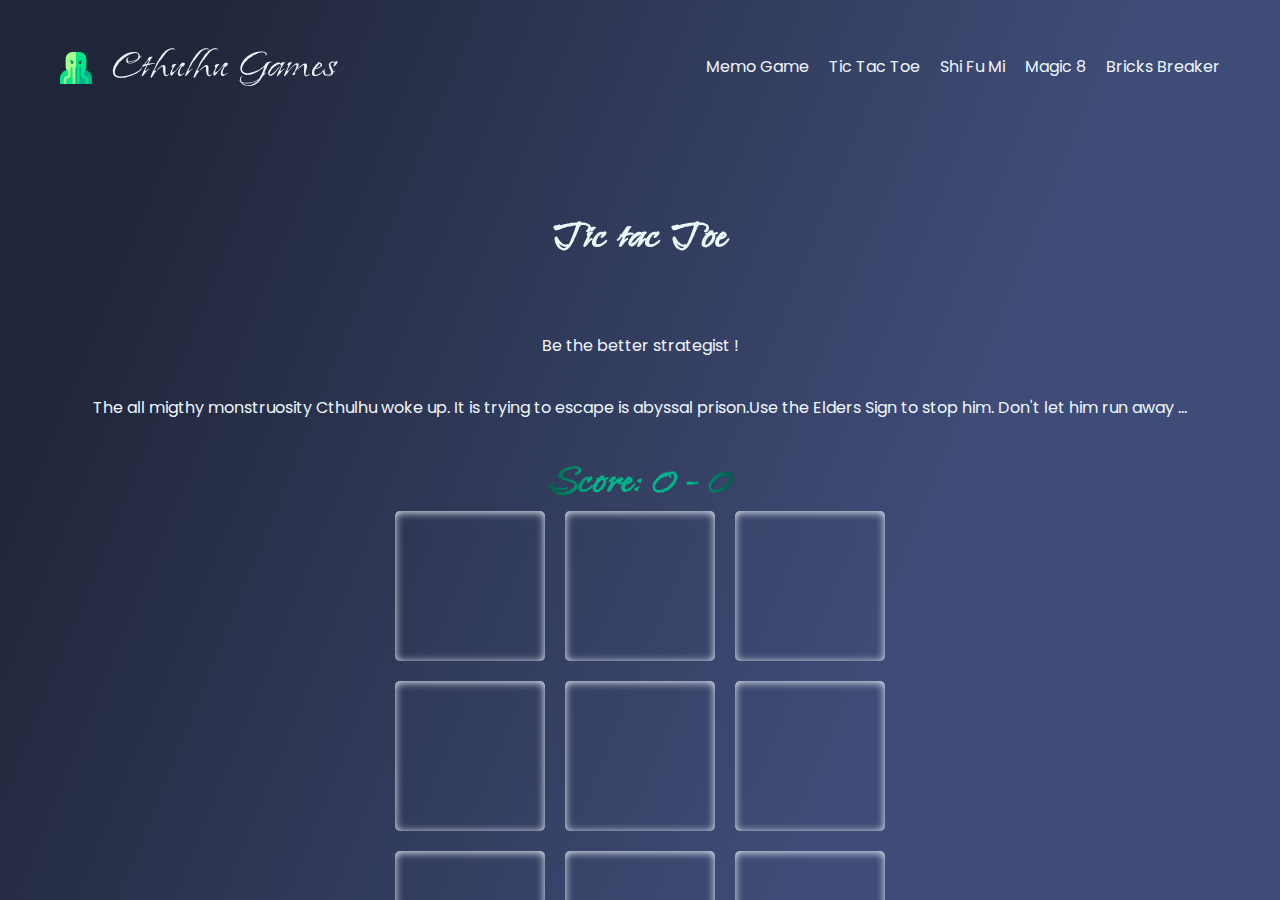
==== pages/tic_tac_toe.html @ e5f5dcf8 "first commit" ====
<!DOCTYPE html>
<html lang="en">
	<head>
		<meta charset="UTF-8" />
		<meta http-equiv="X-UA-Compatible" content="IE=edge" />
		<meta name="viewport" content="width=device-width, initial-scale=1.0" />
		<title>Tic Tac Toe</title>
		<link rel="icon" href="../assets/icons/monster.png" />
		<link rel="stylesheet" href="../css/index.css" />
		<script src="../scripts/index.js"></script>
		<script src="../scripts/ttt.js"></script>
	</head>
	<body>
		<div class="body">
			<header>
				<div class="logo">
					<a href="../index.html"
						><div class="adaptive-img-cover shaking-logo">
							<span>
								<img
									src="../assets/icons/monster.png"
									alt="Cthulhu games logo" />
							</span></div
					></a>
					<a href="../index.html">Cthulhu Games</a>
				</div>
				<button
					type="button"
					class="shaking-logo"
					id="burger"
					aria-label="Toggle navigation">
					<div class="adaptive-img-cover">
						<span>
							<img src="../assets/icons/bar.svg" alt="Menu button" />
						</span>
					</div>
					<div class="adaptive-img-cover">
						<span>
							<img src="../assets/icons/bar.svg" alt="Menu button" />
						</span>
					</div>
					<div class="adaptive-img-cover">
						<span>
							<img src="../assets/icons/bar.svg" alt="Menu button" />
						</span>
					</div>
				</button>
				<nav id="navbar">
					<a href="./memo_game.html">Memo Game</a>
					<a href="./tic_tac_toe.html">Tic Tac Toe</a>
					<a href="./rps.html">Shi Fu Mi</a>
					<a href="./magic_ball.html">Magic 8</a>
					<a href="./bricks_breaker.html">Bricks Breaker</a>
				</nav>
			</header>
			<main>
				<h1>Tic tac Toe</h1>
				<p class="lead">Be the better strategist !</p>
				<p class="lead">
					The all migthy monstruosity Cthulhu woke up. It is trying to escape is
					abyssal prison.Use the Elders Sign to stop him. Don't let him run away
					...
				</p>
				<div class="ttt-container">
					<div class="ttt-score-container">
						<h2 class="score-title">
							Score: <span id="playerScore"></span> -
							<span id="computerScore"></span>
						</h2>
					</div>
					<div class="ttt-game-container"></div>
					<div class="ttt-result-container">
						<h2 class="score-title">
							<span id="tttResult"> </span>
						</h2>
					</div>
				</div>
			</main>
			<footer>
				<div class="footer-container">
					<a href="../index.html"
						><div class="adaptive-img-cover shaking-logo">
							<span>
								<img
									src="../assets/icons/monster.png"
									alt="Cthulhu games logo" />
							</span></div
					></a>
					<p>
						Designed with 🪄 by
						<a href="https://github.com/Johanna-Fgt" target="_blank"
							>🧟‍♀️ Johanna-Fgt</a
						>
						| 2022
					</p>
				</div>
			</footer>
		</div>
	</body>
</html>
---- css/index.css ----
@import url("https://fonts.googleapis.com/css2?family=Island+Moments&family=Poppins:wght@300;400;700;900&display=swap");
@import url("https://fonts.googleapis.com/css2?family=Source+Code+Pro&display=swap");
*,
::after,
::before {
  box-sizing: inherit;
  padding: 0;
  margin: 0;
}

html {
  line-height: 1.15;
  box-sizing: border-box;
  font-family: sans-serif;
}

main {
  display: block;
}

h1 {
  font-size: 2em;
  margin: 0.67em 0;
}

a {
  background-color: transparent;
}

abbr[title] {
  -webkit-text-decoration: underline dotted;
  text-decoration: underline dotted;
}

code,
kbd,
pre,
samp {
  font-family: monospace, monospace;
  font-size: 1em;
}

sub,
sup {
  font-size: 75%;
  line-height: 0;
  position: relative;
  vertical-align: baseline;
}

sub {
  bottom: -0.25em;
}

sup {
  top: -0.5em;
}

button,
input,
optgroup,
select,
textarea {
  line-height: inherit;
  border: 1px solid currentColor;
}

button {
  overflow: visible;
  text-transform: none;
}

[type=button],
[type=reset],
[type=submit],
button {
  -webkit-appearance: button;
  padding: 1px 6px;
}

input {
  overflow: visible;
}

input,
textarea {
  padding: 1px;
}

fieldset {
  border: 1px solid currentColor;
  margin: 0 2px;
}

legend {
  color: inherit;
  display: table;
  max-width: 100%;
  white-space: normal;
}

progress {
  display: inline-block;
  vertical-align: baseline;
}

select {
  text-transform: none;
}

textarea {
  overflow: auto;
  vertical-align: top;
}

[type=search] {
  -webkit-appearance: textfield;
  outline-offset: -2px;
}

[type=color] {
  background: inherit;
}

::-webkit-inner-spin-button,
::-webkit-outer-spin-button {
  height: auto;
}

::-webkit-input-placeholder {
  color: inherit;
  opacity: 0.5;
}

::-webkit-file-upload-button,
::-webkit-search-decoration {
  -webkit-appearance: button;
  font: inherit;
}

::-moz-focus-inner {
  border: 0;
}

:-moz-focusring {
  outline: 1px dotted ButtonText;
}

:-moz-ui-invalid {
  box-shadow: none;
}

hr {
  box-sizing: content-box;
  height: 0;
  color: inherit;
  overflow: visible;
}

dl,
ol,
ul {
  margin: 1em 0;
}

dl dl,
dl ol,
dl ul,
ol dl,
ol ol,
ol ul,
ul dl,
ul ol,
ul ul {
  margin: 0;
}

b,
strong {
  font-weight: bolder;
}

audio,
video {
  display: inline-block;
}

audio:not([controls]) {
  display: none;
  height: 0;
}

img {
  border: 0;
}

svg:not(:root) {
  overflow: hidden;
}

table {
  text-indent: 0;
  border-color: inherit;
}

details {
  display: block;
}

dialog {
  background-color: inherit;
  border: solid;
  color: inherit;
  display: block;
  height: -webkit-fit-content;
  height: -moz-fit-content;
  height: fit-content;
  left: 0;
  margin: auto;
  padding: 1em;
  position: absolute;
  right: 0;
  width: -webkit-fit-content;
  width: -moz-fit-content;
  width: fit-content;
}

dialog:not([open]) {
  display: none;
}

summary {
  display: list-item;
}

canvas {
  display: inline-block;
}

template {
  display: none;
}

[hidden] {
  display: none;
}

/* ADAPTIVE IMAGES */
*[class*=adaptive-img-] {
  position: relative;
  overflow: hidden;
}

*[class*=adaptive-img-] > span,
*[class*=adaptive-img-] > span > img {
  top: 0;
  left: 0;
  right: 0;
  bottom: 0;
  padding: 0;
  display: block;
  position: absolute;
  box-sizing: border-box;
}

*[class*=adaptive-img-] > span {
  border: 0;
  margin: 0;
  opacity: 1;
  width: initial;
  height: initial;
  overflow: hidden;
  background: none;
}

*[class*=adaptive-img-] > span > img {
  width: 0;
  height: 0;
  border: none;
  margin: auto;
  min-width: 100%;
  max-width: 100%;
  min-height: 100%;
  max-height: 100%;
}

.adaptive-img-cover > span > img {
  -o-object-fit: cover;
     object-fit: cover;
}

.adaptive-img-contain > span > img {
  -o-object-fit: contain;
     object-fit: contain;
}

html {
  position: fixed;
  top: 0;
  left: 0;
  min-width: 100%;
  max-width: 100%;
  min-height: 100%;
  max-height: 100%;
  overflow: hidden;
  display: flex;
  flex-direction: column;
  font-size: 62.5%;
}

body {
  width: 100%;
  display: flex;
  align-items: center;
  flex-direction: column;
  gap: 0;
  flex: 1 0;
  max-height: 100vh;
  overflow: hidden;
  background-image: linear-gradient(112.1deg, rgb(32, 38, 57) 11.4%, rgb(63, 76, 119) 70.2%);
}

.body {
  min-height: 100%;
  overflow-y: scroll;
  overflow-x: hidden;
  width: 100%;
  display: flex;
  align-items: center;
  flex-direction: column;
  gap: 4rem;
  font-size: 1.6rem;
  font-family: "Poppins", sans-serif;
  color: aliceblue;
}
.body h1 {
  font-family: "Island Moments", cursive;
  font-size: 5rem;
}
.body h1, .body h2, .body h3, .body h4, .body h5, .body h6 {
  width: -webkit-fit-content;
  width: -moz-fit-content;
  width: fit-content;
  width: 100%;
  display: flex;
  align-items: center;
  flex-direction: row;
  gap: 1rem;
  justify-content: center;
}
.body ul {
  list-style: none;
}
.body a {
  text-decoration: none;
}
.body button {
  outline: none;
  border: none;
  cursor: pointer;
}

main {
  width: 100%;
  display: flex;
  align-items: center;
  flex-direction: column;
  gap: 3rem;
  justify-content: center;
  max-width: 1200px;
}

.shaking-logo {
  width: 32px;
  height: 32px;
}
.shaking-logo:hover {
  -webkit-animation: shake 400ms infinite;
          animation: shake 400ms infinite;
}
@-webkit-keyframes shake {
  0% {
    transform: rotate(5deg);
  }
  15% {
    transform: rotate(0);
  }
  30% {
    transform: rotate(-5deg);
  }
  45% {
    transform: rotate(0);
    transform: scale(1.2);
  }
  60% {
    transform: rotate(5deg);
  }
  75% {
    transform: rotate(0);
  }
  90% {
    transform: rotate(-5deg);
  }
  100% {
    transform: rotate(0);
    transform: scale(1.1);
  }
}
@keyframes shake {
  0% {
    transform: rotate(5deg);
  }
  15% {
    transform: rotate(0);
  }
  30% {
    transform: rotate(-5deg);
  }
  45% {
    transform: rotate(0);
    transform: scale(1.2);
  }
  60% {
    transform: rotate(5deg);
  }
  75% {
    transform: rotate(0);
  }
  90% {
    transform: rotate(-5deg);
  }
  100% {
    transform: rotate(0);
    transform: scale(1.1);
  }
}

.lead {
  text-align: center;
  line-height: 2;
}

.score-title {
  font-size: 5rem;
  font-family: "Island Moments", cursive;
  background: radial-gradient(circle, #00B489 19%, #000000 57%);
  -webkit-background-clip: text;
  background-clip: text;
  -webkit-text-fill-color: transparent;
}

figure {
  text-align: justify;
  width: 100%;
  font-size: 2rem;
  font-style: italic;
  font-family: "Island Moments", cursive;
}
figure figcaption {
  margin-top: 1rem;
  text-align: right;
  font-family: "Poppins", sans-serif;
  font-size: 0.8rem;
}

.modal {
  text-align: center;
  line-height: 100vh;
  position: absolute;
  top: 0;
  bottom: 0;
  left: 0;
  right: 0;
  height: 100%;
  z-index: 110;
  font-size: 10rem;
  font-family: "Island Moments", cursive;
}
.modal span {
  font-size: 1.6rem;
  font-family: "Poppins", sans-serif;
}

#modal {
  display: none;
}

#matrix {
  display: none;
  position: absolute;
  top: 0;
  bottom: 0;
  left: 0;
  right: 0;
  z-index: 100;
}

::-webkit-scrollbar {
  width: 15px;
}

::-webkit-scrollbar-track {
  box-shadow: inset 0 0 5px aliceblue;
}

::-webkit-scrollbar-thumb {
  background: rgba(240, 248, 255, 0.421);
  border-radius: 5px;
}
::-webkit-scrollbar-thumb:hover {
  background: #00B489;
  box-shadow: inset 0 0 5px aliceblue;
}

header {
  --header-height: 15vh;
  max-width: 1200px;
  min-height: var(--header-height);
  padding: 0 2rem;
  width: 100%;
  display: flex;
  align-items: center;
  flex-direction: row;
  gap: 0;
  justify-content: center;
  justify-content: space-between;
  position: relative;
}
header a {
  color: aliceblue;
  cursor: pointer;
}
header a:visited {
  color: aliceblue;
}
header a:hover {
  font-weight: bold;
  color: #00B489;
}
header .logo {
  width: 100%;
  display: flex;
  align-items: center;
  flex-direction: row;
  gap: 2rem;
  justify-content: center;
  justify-content: flex-start;
  flex: 1 0;
  font-family: "Island Moments", cursive;
  font-size: 5rem;
  white-space: nowrap;
}
header button {
  display: none;
  background-color: transparent;
  outline: none;
  border: none;
}
header button .adaptive-img-cover {
  width: 32px;
  height: 5px;
}
header button .adaptive-img-cover:first-child {
  transform: rotate(-15deg);
  transition: 450ms ease-in-out;
}
header button .adaptive-img-cover:last-child {
  margin: 4px 0;
  transform: rotate(-10deg);
  transition: 300ms ease-in-out;
}
header button .adaptive-img-cover:nth-child(2) {
  display: block;
  transition: 400ms ease-in-out;
}
header nav {
  width: 100%;
  display: flex;
  align-items: center;
  flex-direction: row;
  gap: 2rem;
  justify-content: center;
  justify-content: flex-end;
}
@media (max-width: 890px) {
  header .logo {
    font-size: 3.5rem;
  }
  header button {
    display: block;
  }
  header nav {
    width: 100%;
    display: flex;
    align-items: center;
    flex-direction: column;
    gap: 5rem;
    height: calc(100vh - var(--header-height) * 2);
    padding: var(--header-height) 0;
    position: absolute;
    top: var(--header-height);
    left: 0;
    background-image: linear-gradient(112.1deg, rgb(32, 38, 57) 11.4%, rgb(63, 76, 119) 70.2%);
    z-index: 10;
    transition: 400ms ease-in-out;
    transform: translateY(-200%);
  }
  header .open {
    transform: translateY(0%);
    transition: 800ms ease-in-out;
  }
  header .open > div:first-child {
    margin: 4px 0;
    transform: rotate(45deg);
  }
  header .open > div:last-child {
    margin: 4px 0;
    transform: rotate(-45deg);
    transition: 450ms ease-in-out;
  }
  header .open > div:nth-child(2) {
    display: none;
  }
}

.home-hero {
  width: 100%;
  margin-top: -4rem;
}
.home-hero .parallax {
  width: 100%;
  height: 70vh;
  width: 100%;
  display: flex;
  align-items: center;
  flex-direction: column;
  gap: 5rem;
  justify-content: center;
  align-items: flex-start;
  background-image: url("../assets/img/andree-wallin-1.jpg");
  background-attachment: fixed;
  background-position: center;
  background-repeat: no-repeat;
  background-size: cover;
  color: aliceblue;
  padding: 5rem;
}
.home-hero .parallax figure {
  width: 40%;
}
.home-hero .parallax h1 {
  justify-content: flex-start;
  font-family: "Poppins", sans-serif;
  font-size: 2rem;
}
.home-hero .parallax h1 span {
  font-family: "Island Moments", cursive;
  font-size: 5rem;
}
@media (max-width: 590px) {
  .home-hero .parallax {
    align-items: center;
  }
  .home-hero .parallax figure {
    width: 100%;
  }
  .home-hero .parallax h1 {
    justify-content: center;
    flex-wrap: wrap;
    text-align: center;
  }
}

.home-slider {
  position: relative;
  overflow: hidden;
  width: 100%;
  display: flex;
  align-items: center;
  flex-direction: row;
  gap: 4rem;
  justify-content: center;
  width: 80%;
}
.home-slider__container {
  width: 100%;
  display: flex;
  align-items: center;
  flex-direction: row;
  gap: 5rem;
  justify-content: center;
  justify-content: flex-start;
  width: 920px;
  max-width: 1200px;
  padding: 5rem;
  list-style: none;
  overflow: scroll;
  scroll-behavior: smooth;
  scrollbar-width: none; /* Firefox */
  -ms-overflow-style: none; /* Internet Explorer 10+ */
}
.home-slider__container::-webkit-scrollbar {
  width: 0;
  height: 0;
}
.home-slider__container li {
  width: 100%;
  display: flex;
  align-items: center;
  flex-direction: row;
  gap: 4rem;
  justify-content: center;
  justify-content: space-around;
  width: -webkit-fit-content;
  width: -moz-fit-content;
  width: fit-content;
}
.home-slider a {
  color: aliceblue;
  cursor: pointer;
  width: 100%;
  display: flex;
  align-items: center;
  flex-direction: column;
  gap: 1rem;
}
.home-slider a:visited {
  color: aliceblue;
}
.home-slider a:hover {
  font-weight: bold;
  color: #00B489;
}
.home-slider a div {
  display: block;
  width: 250px;
  height: 250px;
  background-position: center;
  background-size: cover;
  background-repeat: no-repeat;
  border-radius: 5px;
  transition: 0.4s ease-in-out;
}
.home-slider a div:hover {
  transform: scale(0.9);
  box-shadow: 0 4px 30px aliceblue;
}
.home-slider .slideImg1 {
  background-image: url("../assets/img/memo-game.png");
}
.home-slider .slideImg2 {
  background-image: url("../assets/img/tic-tac-toe.png");
}
.home-slider .slideImg3 {
  background-image: url("../assets/img/rock-paper.png");
}
.home-slider .slideImg4 {
  background-image: url("../assets/img/magic-eight.png");
}
.home-slider .slideImg5 {
  background-image: url("../assets/img/brick-breaker.png");
}
.home-slider .slide-arrow {
  position: absolute;
  display: flex;
  height: 4rem;
  background-color: aliceblue;
  width: 2rem;
  font-size: 3rem;
  cursor: pointer;
  opacity: 0.5;
  transition: opacity 400ms;
}
.home-slider .slide-arrow:hover, .home-slider .slide-arrow:focus {
  opacity: 1;
}
.home-slider #slide-arrow-prev {
  left: 0;
  padding-left: 0.25rem;
  border-radius: 0 2rem 2rem 0;
}
.home-slider #slide-arrow-next {
  right: 0;
  padding-left: 0.75rem;
  border-radius: 2rem 0 0 2rem;
}

.home-info {
  width: 100%;
  display: flex;
  align-items: center;
  flex-direction: row;
  gap: 4rem;
  justify-content: center;
  width: 70%;
  max-width: 1200px;
  padding: 1rem 2rem;
  background: rgba(255, 255, 255, 0.27);
  box-shadow: 0 4px 30px aliceblue;
  backdrop-filter: blur(1.1px);
  -webkit-backdrop-filter: blur(1.1px);
  text-align: center;
  border-radius: 5px;
  line-height: 3rem;
  padding: 2rem;
}
.home-info__container {
  width: 50%;
}
.home-info .adaptive-img-cover {
  width: 50%;
  height: 400px;
  border-radius: 5px;
}
@media (max-width: 590px) {
  .home-info {
    width: 100%;
    display: flex;
    align-items: center;
    flex-direction: column;
    gap: 2rem;
    width: 90%;
  }
  .home-info__container {
    width: 100%;
    display: flex;
    align-items: center;
    flex-direction: column;
    gap: 2rem;
    width: 90%;
  }
  .home-info figure {
    width: 70%;
    padding: 0;
  }
  .home-info .adaptive-img-cover {
    width: 70%;
    height: 450px;
    border-radius: 5px;
  }
}

.memory-game {
  --card-width: 140px;
  --card-height: 180px;
  --gap: 2rem;
  width: 100%;
  display: flex;
  align-items: center;
  flex-direction: column;
  gap: 3rem;
  min-width: calc(var(--card-width) * 2 + var(--gap));
  max-width: calc(var(--card-width) * 6 + var(--gap) * 5);
}
.memory-game .legend {
  font-family: "Island Moments", cursive;
  font-size: 2rem;
  color: aliceblue;
}
.memory-game .legend a {
  color: aliceblue;
  cursor: pointer;
}
.memory-game .legend a:visited {
  color: aliceblue;
}
.memory-game .legend a:hover {
  font-weight: bold;
  color: #00B489;
}
.memory-game .grid {
  width: 100%;
  display: flex;
  align-items: center;
  flex-direction: row;
  gap: var(--gap);
  justify-content: center;
  flex-wrap: wrap;
}
.memory-game .grid .adaptive-img-contain {
  width: var(--card-width);
  height: var(--card-height);
}
.memory-game .score {
  width: 100%;
  display: flex;
  align-items: center;
  flex-direction: row;
  gap: var(--gap);
  justify-content: center;
  justify-content: space-between;
  padding: 0 2rem;
  position: relative;
}
.memory-game .score button {
  background: transparent;
}
.memory-game .score button .adaptive-img-cover {
  width: 32px;
  height: 32px;
}
.memory-game .score button .adaptive-img-cover:hover {
  -webkit-animation: shake 400ms infinite;
          animation: shake 400ms infinite;
}
@keyframes shake {
  0% {
    transform: rotate(5deg);
  }
  15% {
    transform: rotate(0);
  }
  30% {
    transform: rotate(-5deg);
  }
  45% {
    transform: rotate(0);
    transform: scale(1.2);
  }
  60% {
    transform: rotate(5deg);
  }
  75% {
    transform: rotate(0);
  }
  90% {
    transform: rotate(-5deg);
  }
  100% {
    transform: rotate(0);
    transform: scale(1.1);
  }
}
.memory-game .score .hide-menu {
  display: none;
}
.memory-game .score #levelMenu {
  position: absolute;
  top: 58px;
  right: 16px;
  z-index: 2;
  background-color: rgb(32, 38, 57);
  padding: 2rem 4rem;
  line-height: 3rem;
  border-radius: 5px;
  box-shadow: inset 0px 1px 9px 0px aliceblue;
  transition: all 400ms ease-in-out;
}
.memory-game .score #levelMenu:hover {
  color: #00B489;
  box-shadow: inset 0px 1px 9px 0px #00B489;
}
.memory-game .score #levelMenu input {
  display: none;
}
.memory-game .score #levelMenu input:checked + label {
  -webkit-appearance: none;
     -moz-appearance: none;
          appearance: none;
  color: #00B489;
}
.memory-game .score #levelMenu label {
  cursor: pointer;
  transition: all 400ms ease-in-out;
}
.memory-game .score #levelMenu label:hover {
  color: aliceblue;
}
@media (max-width: 980px) {
  .memory-game {
    --card-width: 100px;
    --card-height: 140px;
    --gap: 1rem;
  }
}
@media (max-width: 690px) {
  .memory-game {
    --card-width: 160px;
    --card-height: 200px;
    --gap: 1rem;
  }
}
@media (max-width: 550px) {
  .memory-game {
    --card-width: 120px;
    --card-height: 160px;
    --gap: 1rem;
  }
}
@media (max-width: 480px) {
  .memory-game {
    --card-width: 140px;
    --card-height: 180px;
  }
}

.ttt-game-container {
  --cards-width: 150px;
  --gap: 2rem;
  max-width: calc(var(--cards-width) * 3 + var(--gap) * 2);
  max-height: calc(var(--cards-width) * 3 + var(--gap) * 2);
  width: 100%;
  display: flex;
  align-items: center;
  flex-direction: row;
  gap: var(--gap);
  justify-content: center;
  flex-wrap: wrap;
}
.ttt-game-container .adaptive-img-cover {
  width: var(--cards-width);
  height: var(--cards-width);
  box-shadow: inset 0px 1px 9px 0px aliceblue;
  border-radius: 5px;
  padding: 4rem;
  background-size: 50%;
  background-repeat: no-repeat;
  background-position: center;
  cursor: pointer;
}
.ttt-game-container .adaptive-img-cover:hover {
  box-shadow: inset 0px 1px 9px 0px #00B489;
}
.ttt-game-container .img-none {
  background-image: none;
}

.rps-container {
  --gap: 3rem;
  --img-size: 150px;
  width: 100%;
  display: flex;
  align-items: center;
  flex-direction: column;
  gap: var(--gap);
}
.rps-container .rps-game-container {
  width: 100%;
  display: flex;
  align-items: center;
  flex-direction: row;
  gap: var(--gap);
  justify-content: center;
}
.rps-container .rps-game-container .rps-cards-container {
  width: 100%;
  display: flex;
  align-items: center;
  flex-direction: column;
  gap: 2rem;
  width: 30%;
}
.rps-container .rps-game-container .rps-match-container {
  width: 100%;
  display: flex;
  align-items: center;
  flex-direction: column;
  gap: 2rem;
  flex: 1 0;
}
.rps-container .rps-game-container .rps-match-container .rps-match-content {
  width: 100%;
  display: flex;
  align-items: center;
  flex-direction: row;
  gap: var(--gap);
  justify-content: center;
}
.rps-container .rps-game-container .adaptive-img-cover {
  width: var(--img-size);
  height: var(--img-size);
  cursor: pointer;
}
.rps-container .rps-game-container .adaptive-img-cover:hover {
  -webkit-animation: shake 400ms infinite;
          animation: shake 400ms infinite;
}
@keyframes shake {
  0% {
    transform: rotate(5deg);
  }
  15% {
    transform: rotate(0);
  }
  30% {
    transform: rotate(-5deg);
  }
  45% {
    transform: rotate(0);
    transform: scale(1.2);
  }
  60% {
    transform: rotate(5deg);
  }
  75% {
    transform: rotate(0);
  }
  90% {
    transform: rotate(-5deg);
  }
  100% {
    transform: rotate(0);
    transform: scale(1.1);
  }
}
@media (max-width: 680px) {
  .rps-container {
    --gap: 4rem;
    --img-size: 80px;
    width: 100%;
    display: flex;
    align-items: center;
    flex-direction: column;
    gap: var(--gap);
  }
  .rps-container .rps-game-container {
    width: 100%;
    display: flex;
    align-items: center;
    flex-direction: column;
    gap: var(--gap);
  }
  .rps-container .rps-game-container .rps-cards-container {
    width: 100%;
    display: flex;
    align-items: center;
    flex-direction: row;
    gap: 2rem;
    justify-content: center;
    width: 100%;
  }
  .rps-container .rps-game-container .adaptive-img-cover {
    width: var(--img-size);
    height: var(--img-size);
  }
}

.hero {
  z-index: 5;
  max-width: 70%;
  width: 100%;
  display: flex;
  align-items: center;
  flex-direction: column;
  gap: 2rem;
  padding: 1rem 2rem;
  background: rgba(255, 255, 255, 0.27);
  box-shadow: 0 4px 30px aliceblue;
  backdrop-filter: blur(1.1px);
  -webkit-backdrop-filter: blur(1.1px);
  text-align: center;
  border-radius: 5px;
  line-height: 3rem;
}
.hero button {
  color: aliceblue;
  font-family: "Island Moments", cursive;
  font-size: 2rem;
  padding: 1.5rem;
  border-radius: 50%;
  background: #00B489;
  background: radial-gradient(circle, #00B489 19%, #000000 57%);
  border: inset 8px #00B489;
  transition: all 850ms;
}
.hero button:hover {
  transform: rotate(1turn);
  border: outset 8px #00B489;
}
.hero button:active {
  border: inset 8px #00B489;
}
.hero .adaptive-img-cover {
  width: 32px;
  height: 32px;
}

.magic-ball {
  margin-top: -10%;
  width: 100%;
}
.magic-ball #ball {
  max-width: 50%;
  margin: auto;
  aspect-ratio: 1/1;
  border-radius: 50%;
  background: radial-gradient(circle, #00B489 19%, #000000 57%);
  box-shadow: 25px 67px 45px -7px #00B489 inset;
  -webkit-box-shadow: 25px 67px 45px -7px #00B489 inset;
  -moz-box-shadow: 25px 67px 45px -7px #00B489 inset;
  width: 100%;
  display: flex;
  align-items: center;
  flex-direction: row;
  gap: 0;
  justify-content: center;
}
@media (max-width: 980px) {
  .magic-ball #ball {
    max-width: 80%;
  }
}
.magic-ball .shaking {
  -webkit-animation: shake 2s ease-in-out;
          animation: shake 2s ease-in-out;
}
@keyframes shake {
  0% {
    transform: translate(0%, 0%);
  }
  10% {
    transform: translate(-5%, 5%);
  }
  20% {
    transform: translate(20%, -20%);
  }
  30% {
    transform: translate(-10%, 10%);
  }
  40% {
    transform: translate(10%, 5%);
  }
  50% {
    transform: translate(-10%, 10%);
  }
  60% {
    transform: translate(20%, -20%);
  }
  70% {
    transform: translateX(-10%, 10%);
  }
  80% {
    transform: translate(20%, -20%);
  }
  80% {
    transform: translate(10%, -10%);
  }
  100% {
    transform: translateX(0%);
  }
}
.magic-ball p {
  width: 100%;
  display: flex;
  align-items: center;
  flex-direction: column;
  gap: 0;
  max-height: 250px;
  min-height: 200px;
  max-width: 250px;
  min-width: 150px;
  margin-left: 1rem;
  background-image: url("../assets/magic_ball/triangle.png");
  background-repeat: no-repeat;
  background-position: center;
  background-size: contain;
  -webkit-animation: pulsate 0.11s ease-in-out infinite alternate;
          animation: pulsate 0.11s ease-in-out infinite alternate;
}
@-webkit-keyframes pulsate {
  100% {
    text-shadow: 0 0 4px #fff, 0 0 11px #fff, 0 0 19px #fff, 0 0 40px #5ee7df, 0 0 80px #5ee7df, 0 0 90px #5ee7df, 0 0 100px #5ee7df, 0 0 150px #5ee7df;
  }
  0% {
    text-shadow: 0 0 4px #fff, 0 0 10px #fff, 0 0 18px #fff, 0 0 38px #5ee7df, 0 0 73px #5ee7df, 0 0 80px #5ee7df, 0 0 94px #5ee7df, 0 0 140px #5ee7df;
  }
}
@keyframes pulsate {
  100% {
    text-shadow: 0 0 4px #fff, 0 0 11px #fff, 0 0 19px #fff, 0 0 40px #5ee7df, 0 0 80px #5ee7df, 0 0 90px #5ee7df, 0 0 100px #5ee7df, 0 0 150px #5ee7df;
  }
  0% {
    text-shadow: 0 0 4px #fff, 0 0 10px #fff, 0 0 18px #fff, 0 0 38px #5ee7df, 0 0 73px #5ee7df, 0 0 80px #5ee7df, 0 0 94px #5ee7df, 0 0 140px #5ee7df;
  }
}
@media (max-width: 480px) {
  .magic-ball p {
    max-width: 70%;
  }
}
.magic-ball p span {
  padding-top: 3rem;
  margin-left: -1rem;
  width: 50%;
  text-align: center;
  font-family: "Source Code Pro", monospace;
  font-weight: bold;
  line-height: 2;
  color: #5ee7df;
  text-shadow: 0 0 7px #fff, 0 0 10px #fff, 0 0 21px #fff, 0 0 42px #5ee7df, 0 0 82px #5ee7df, 0 0 92px #5ee7df, 0 0 102px #5ee7df, 0 0 151px #5ee7df;
}
@media (max-width: 580px) {
  .magic-ball p span {
    max-width: 30%;
    font-size: 1.3333333333rem;
  }
}

footer {
  min-height: 250px;
  width: 100%;
  background-color: rgb(32, 38, 57);
  position: relative;
  font-family: "Island Moments", cursive;
  font-size: 2rem;
  color: aliceblue;
}
footer:before {
  content: " ";
  box-shadow: 0px 20px 20px -20px aliceblue inset;
  height: 250px;
  width: 100%;
  position: absolute;
  top: 0;
  left: 0;
  z-index: 1;
}
footer .footer-container {
  position: absolute;
  top: 0;
  left: 0;
  z-index: 2;
  width: 100%;
  display: flex;
  align-items: center;
  flex-direction: column;
  gap: 3rem;
  justify-content: center;
  padding: 5rem 0;
}
footer a {
  color: aliceblue;
  cursor: pointer;
}
footer a:visited {
  color: aliceblue;
}
footer a:hover {
  font-weight: bold;
  color: #00B489;
}/*# sourceMappingURL=index.css.map */
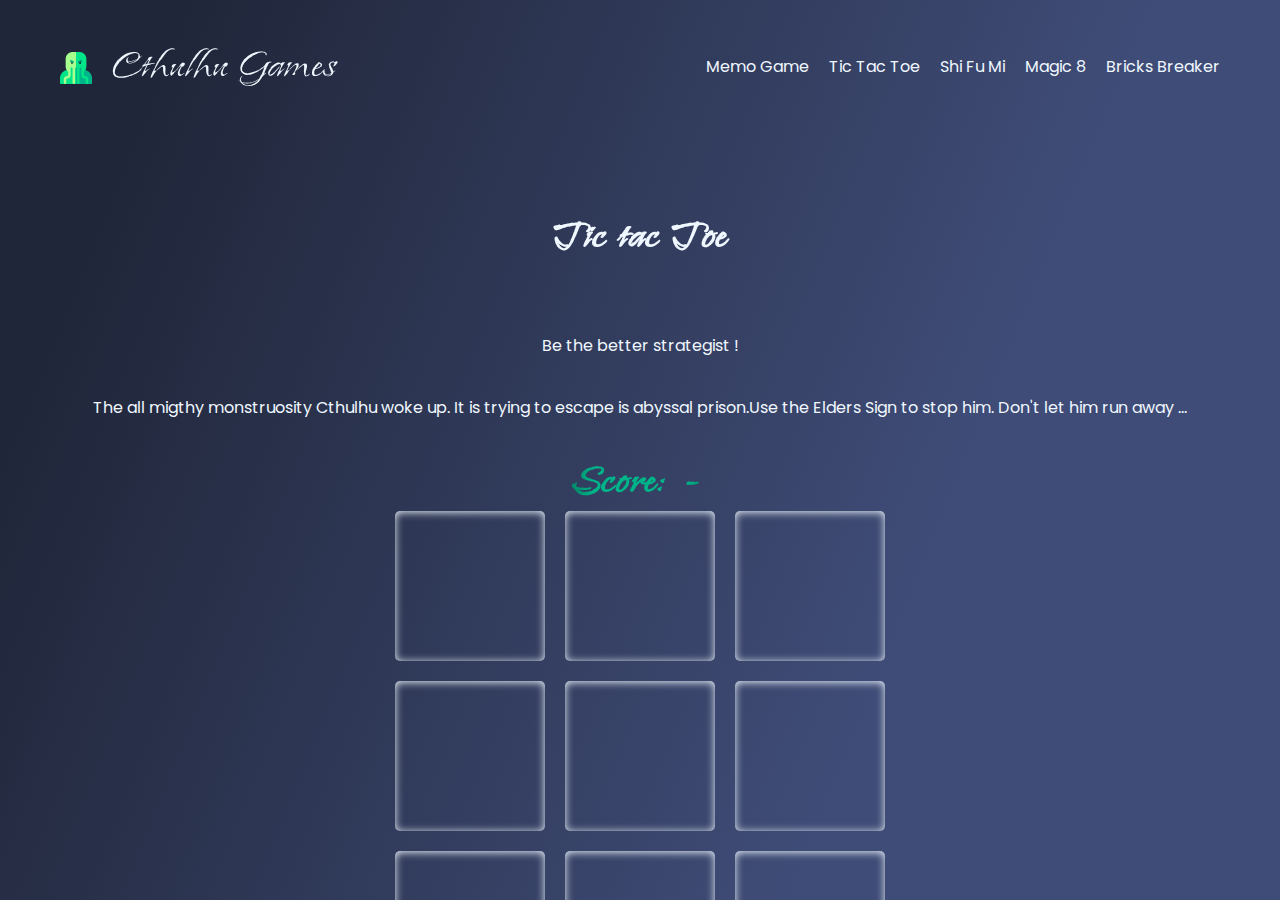
==== commit 8078940a: "ttt" ====
--- a/pages/tic_tac_toe.html
+++ b/pages/tic_tac_toe.html
@@ -9,6 +9,7 @@
 		<link rel="stylesheet" href="../css/index.css" />
 		<script src="../scripts/index.js"></script>
 		<script src="../scripts/ttt.js"></script>
+		<script src="../scripts/matrix.js"></script>
 	</head>
 	<body>
 		<div class="body">
@@ -54,6 +55,8 @@
 				</nav>
 			</header>
 			<main>
+				<canvas id="matrix"></canvas>
+				<div class="modal" id="modal"></div>
 				<h1>Tic tac Toe</h1>
 				<p class="lead">Be the better strategist !</p>
 				<p class="lead">
